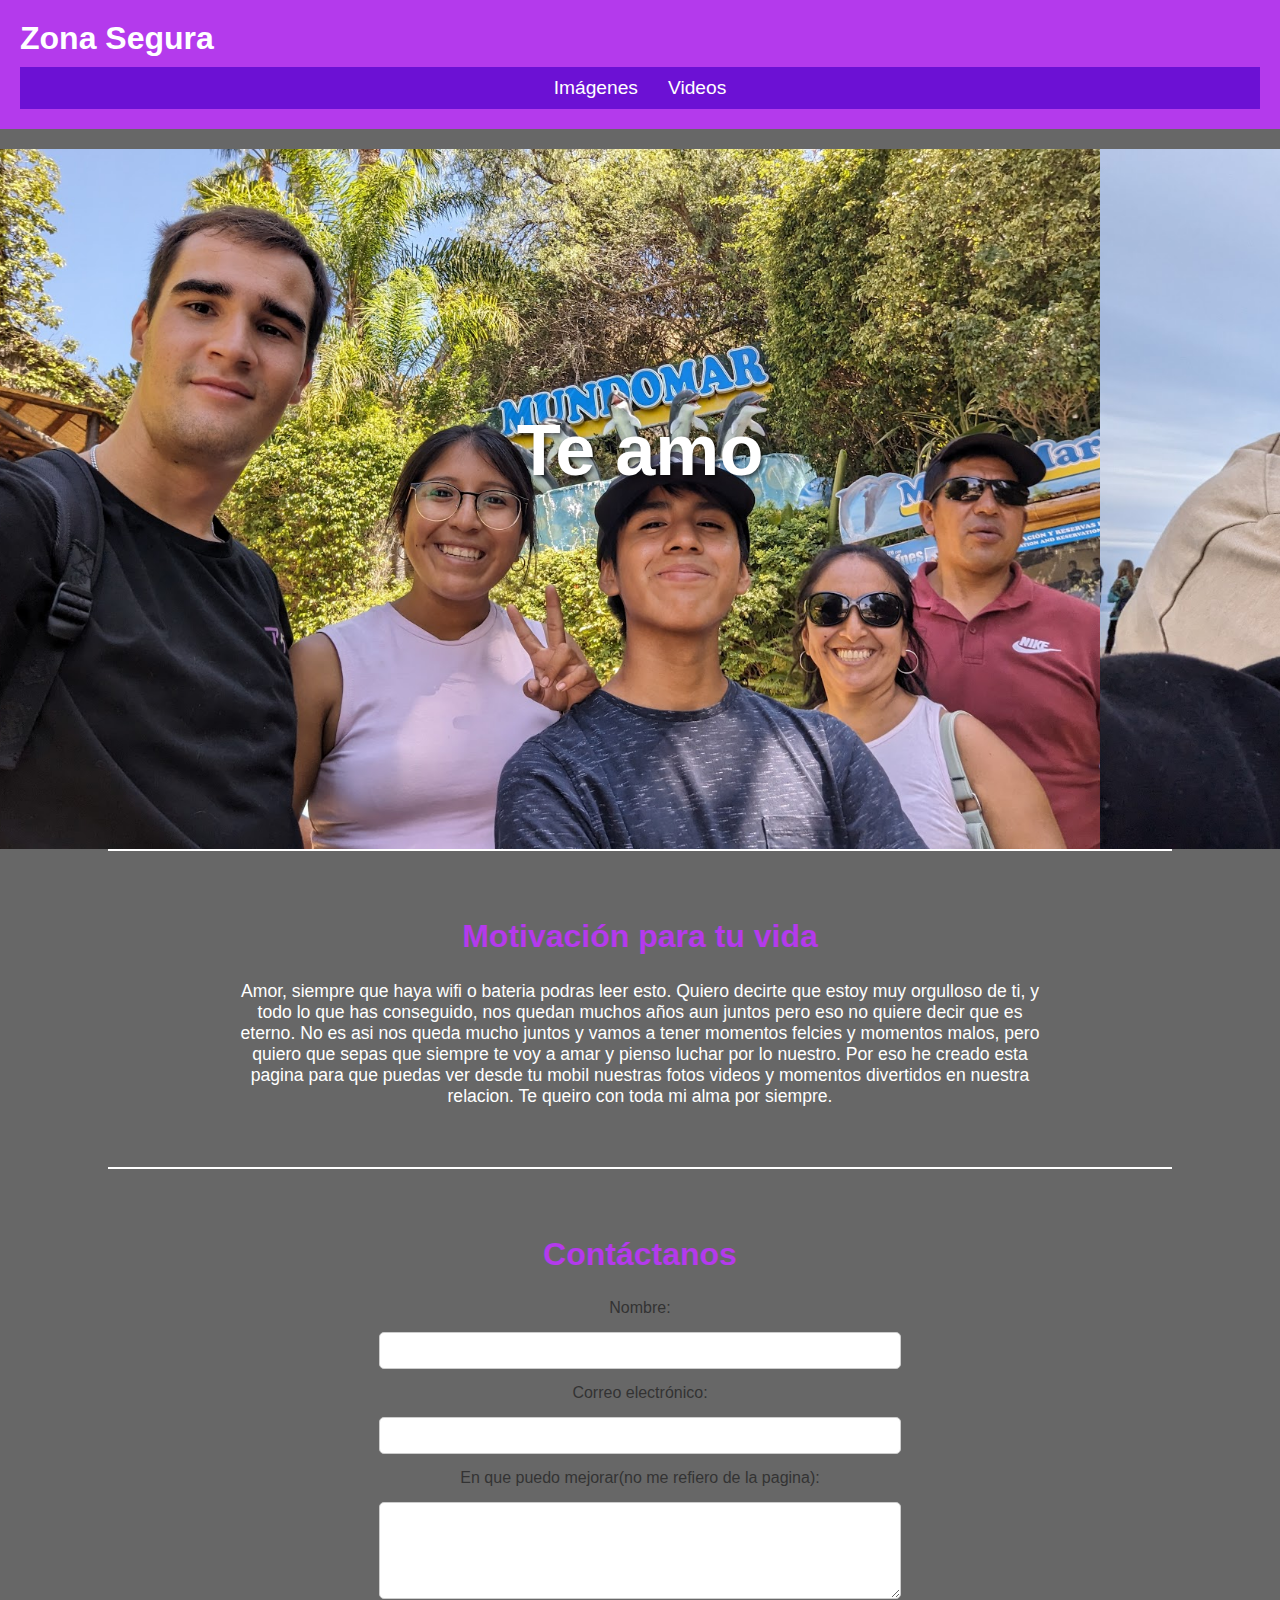
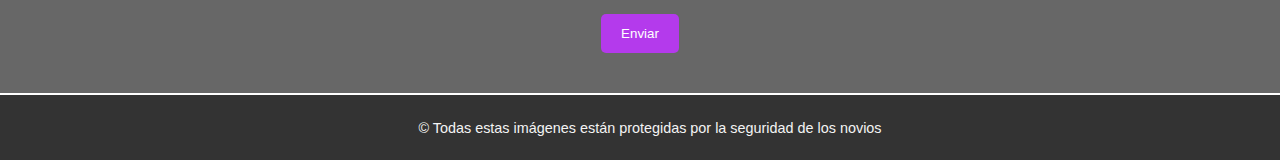
==== index.html @ 142c3a62 "Add files via upload" ====
<!DOCTYPE html>
<html lang="es">
<head>
    <meta charset="UTF-8">
    <meta name="viewport" content="width=device-width, initial-scale=1.0">
    <link rel="stylesheet" href="estilo.css">
    <link rel="icon" href="Imagenes/favicon.png" type="image/x-icon">
    <title>Nuestros recuerdos</title>
</head>
<body>
    <header>
        <!-- Zona segura -->
        <a href="index.html"><h1>Zona Segura</h1></a>

        <!-- Menú principal -->
        <div class="menu">
            <a href="imagenes.html">Imágenes</a>
            <a href="videos.html">Videos</a>
        </div>
        <div class="slider-text">
            <h2>Te amo</h2>
        </div>
    </header>

    <!-- Slider -->
    <section class="slider">
        <div class="slider-images">
            <img src="Imagenes/Mundomar.jpg" alt="Imagen 1">
            <img src="Imagenes/playa.jpg" alt="Imagen 2">
            <img src="Imagenes/fuentesAlgar.jpg" alt="Imagen 3">
            
        </div>
    </section>

    <!-- Texto Motivador -->
    <section class="motivational-text">
        <h2>Motivación para tu vida</h2>
        <p>
            Amor, siempre que haya wifi o bateria podras leer esto.
            Quiero decirte que estoy muy orgulloso de ti, y todo lo que has conseguido, 
            nos quedan muchos años aun juntos pero eso no quiere decir que es eterno. 
            No es asi nos queda mucho juntos y vamos a tener momentos felcies y momentos malos, 
            pero quiero que sepas que siempre te voy a amar y pienso luchar por lo nuestro. 
            Por eso he creado esta pagina para que puedas ver desde tu mobil nuestras fotos videos y momentos divertidos en nuestra relacion.
            Te queiro con toda mi alma por siempre.
        </p>
    </section>

    <!-- Formulario de contacto -->
    <section class="contact-form">
        <h2>Contáctanos</h2>
        <form action="#" method="post">
            <label for="name">Nombre:</label>
            <input type="text" id="name" name="name" required>

            <label for="email">Correo electrónico:</label>
            <input type="email" id="email" name="email" required>

            <label for="message">En que puedo mejorar(no me refiero de la pagina):</label>
            <textarea id="message" name="message" rows="5" required></textarea>

            <button type="submit">Enviar</button>
        </form>
    </section>

    <footer>
        <p>&copy; Todas estas imágenes están protegidas por la seguridad de los novios</p>
    </footer>
</body>
</html>
---- estilo.css ----
/* Estilo general */
body {
    margin: 0;
    font-family: 'Roboto', Arial, sans-serif; /* Cambiado a fuente Roboto */
    background-color: #676767; /* Gris uniforme para todo el fondo */
    color: #333;
}

/* Estilo del header */
header {
    display: flex;
    flex-direction: column;
    align-items: flex-start;
    padding: 20px;
    background-color: #b43aec; /* Azul principal */
    color: white;
}

header h1 {
    margin: 0;
    font-size: 2rem;
}

header a {
    text-decoration: none;
    color: white; /* Elimina subrayado */
}

/* Estilo del menú */
.menu {
    margin-top: 10px;
    width: 100%;
    display: flex;
    justify-content: center;
    background-color: #6c11d4; /* Azul oscuro */
    padding: 10px 0;
}

.menu a {
    text-decoration: none;
    color: white;
    margin: 0 15px;
    font-size: 1.2rem;
}

.menu a:hover {
    text-decoration: underline;
}

/* Slider */
.slider {
    width: 100%; /* El slider ocupa el 100% del ancho */
    overflow: hidden; /* Oculta lo que quede fuera del contenedor */
    margin-top: 20px;
    text-align: center;
    position: relative; /* Posicionamiento relativo para el contenido dentro */
}

.slider-images {
    display: flex;
    animation: slide 20s linear infinite; /* Deslizar hacia la derecha lentamente */
}

.slider-images img {
    width: 1100px; /* Tamaño del ancho de las imágenes */
    height: 700px; /* Altura fija para las imágenes */
    object-fit: cover; /* Asegura que las imágenes se ajusten sin distorsionarse */
    flex-shrink: 0; /* Evita que las imágenes se reduzcan al ser apiladas */
}

/* Texto en el centro del slider */
.slider-text {
    position: absolute; /* Posiciona el texto de manera absoluta */
    top: 50%; /* Lo coloca en el centro verticalmente */
    left: 50%; /* Lo coloca en el centro horizontalmente */
    transform: translate(-50%, -50%); /* Ajusta el texto perfectamente al centro */
    color: white; /* Color blanco para el texto */
    font-size: 3rem; /* Tamaño del texto */
    font-weight: bold; /* Hace el texto en negrita */
    text-shadow: 2px 2px 5px rgba(0, 0, 0, 0.7); /* Sombra para mejorar la legibilidad */
    z-index: 10; /* Asegura que el texto esté por encima de las imágenes */
}

/* Animación del slider */
@keyframes slide {
    0% {
        transform: translateX(0); /* Inicia en la posición inicial */
    }
    100% {
        transform: translateX(-100%); /* Mueve la imagen completamente hacia la izquierda */
    }
}

/* Zona de Imágenes en filas de 4 */
.image-gallery {
    display: grid; /* Utiliza el layout de grid */
    grid-template-columns: repeat(4, 1fr); /* 4 columnas de igual tamaño */
    gap: 40px; /* Espacio entre las imágenes */
    padding: 20px;
    justify-items: center; /* Centra las imágenes dentro de las celdas */
    margin-top: 30px;
}

.image-gallery img {
    width: 100%; /* La imagen ocupa todo el espacio disponible en su contenedor */
    height: 500px; /* Altura fija para todas las imágenes */
    object-fit: cover; /* Ajusta la imagen sin distorsionar */
    max-width: 900px; /* Tamaño máximo de la imagen */
    border-radius: 8px; /* Bordes redondeados para las imágenes */
    box-shadow: 0 4px 6px rgba(0, 0, 0, 0.1); /* Sombra ligera */
}

/* Zona de Videos en filas de 4 */
.video-gallery {
    display: grid; /* Utiliza el layout de grid */
    grid-template-columns: repeat(4, 1fr); /* 4 columnas de igual tamaño */
    gap: 10px; /* Espacio entre los videos */
    padding: 20px;
    justify-items: center; /* Centra los videos dentro de las celdas */
    margin-top: 30px;
}

.video-gallery video {
    width: 100%; /* El video ocupa todo el espacio disponible */
    height: 200px; /* Altura fija para todos los videos */
    object-fit: cover; /* Ajusta el video sin distorsionar */
    max-width: 250px; /* Tamaño máximo del video */
    border-radius: 8px; /* Bordes redondeados para los videos */
    box-shadow: 0 4px 6px rgba(0, 0, 0, 0.1); /* Sombra ligera */
}

/*Container*/
.container {
    color: white;
    padding: 20px; /* Espaciado interior */
    margin: 20px;  /* Espaciado exterior */
}

/* Texto Motivador */
.motivational-text {
    padding: 40px 20px;
    text-align: center;
    border-top: 2px solid white; /* Línea separadora blanca */
    width: 80%; /* Ajustar el ancho de la línea */
    margin: 0 auto; /* Centrar la línea */
}

.motivational-text h2 {
    font-size: 2rem;
    color: #b43aec;
}

.motivational-text p {
    font-size: 1.1rem;
    color: white;
    max-width: 800px;
    margin: 20px auto;
}

/* Formulario de contacto */
.contact-form {
    padding: 40px 20px;
    margin-top: 30px;
    text-align: center;
    border-top: 2px solid white; /* Línea separadora blanca */
    width: 80%; /* Ajustar el ancho de la línea */
    margin: 0 auto; /* Centrar la línea */
}

.contact-form h2 {
    font-size: 2rem;
    color: #b43aec;
}

.contact-form form {
    display: grid;
    gap: 15px;
    justify-items: center;
}

.contact-form input, .contact-form textarea {
    width: 100%;
    max-width: 500px;
    padding: 10px;
    border: 1px solid #ccc;
    border-radius: 5px;
}

.contact-form button {
    padding: 12px 20px;
    background-color: #b43aec;
    color: white;
    border: none;
    border-radius: 5px;
    cursor: pointer;
}

.contact-form button:hover {
    background-color: #6c11d4;
}

/* Estilo del footer */
footer {
    text-align: center;
    padding: 10px;
    background-color: #333;
    color: #f4f4f4;
    font-size: 0.9rem;
    border-top: 2px solid white; /* Línea separadora blanca */
    width: 100%; /* Ajustar el ancho de la línea */
    margin: 0 auto; /* Centrar la línea */
}
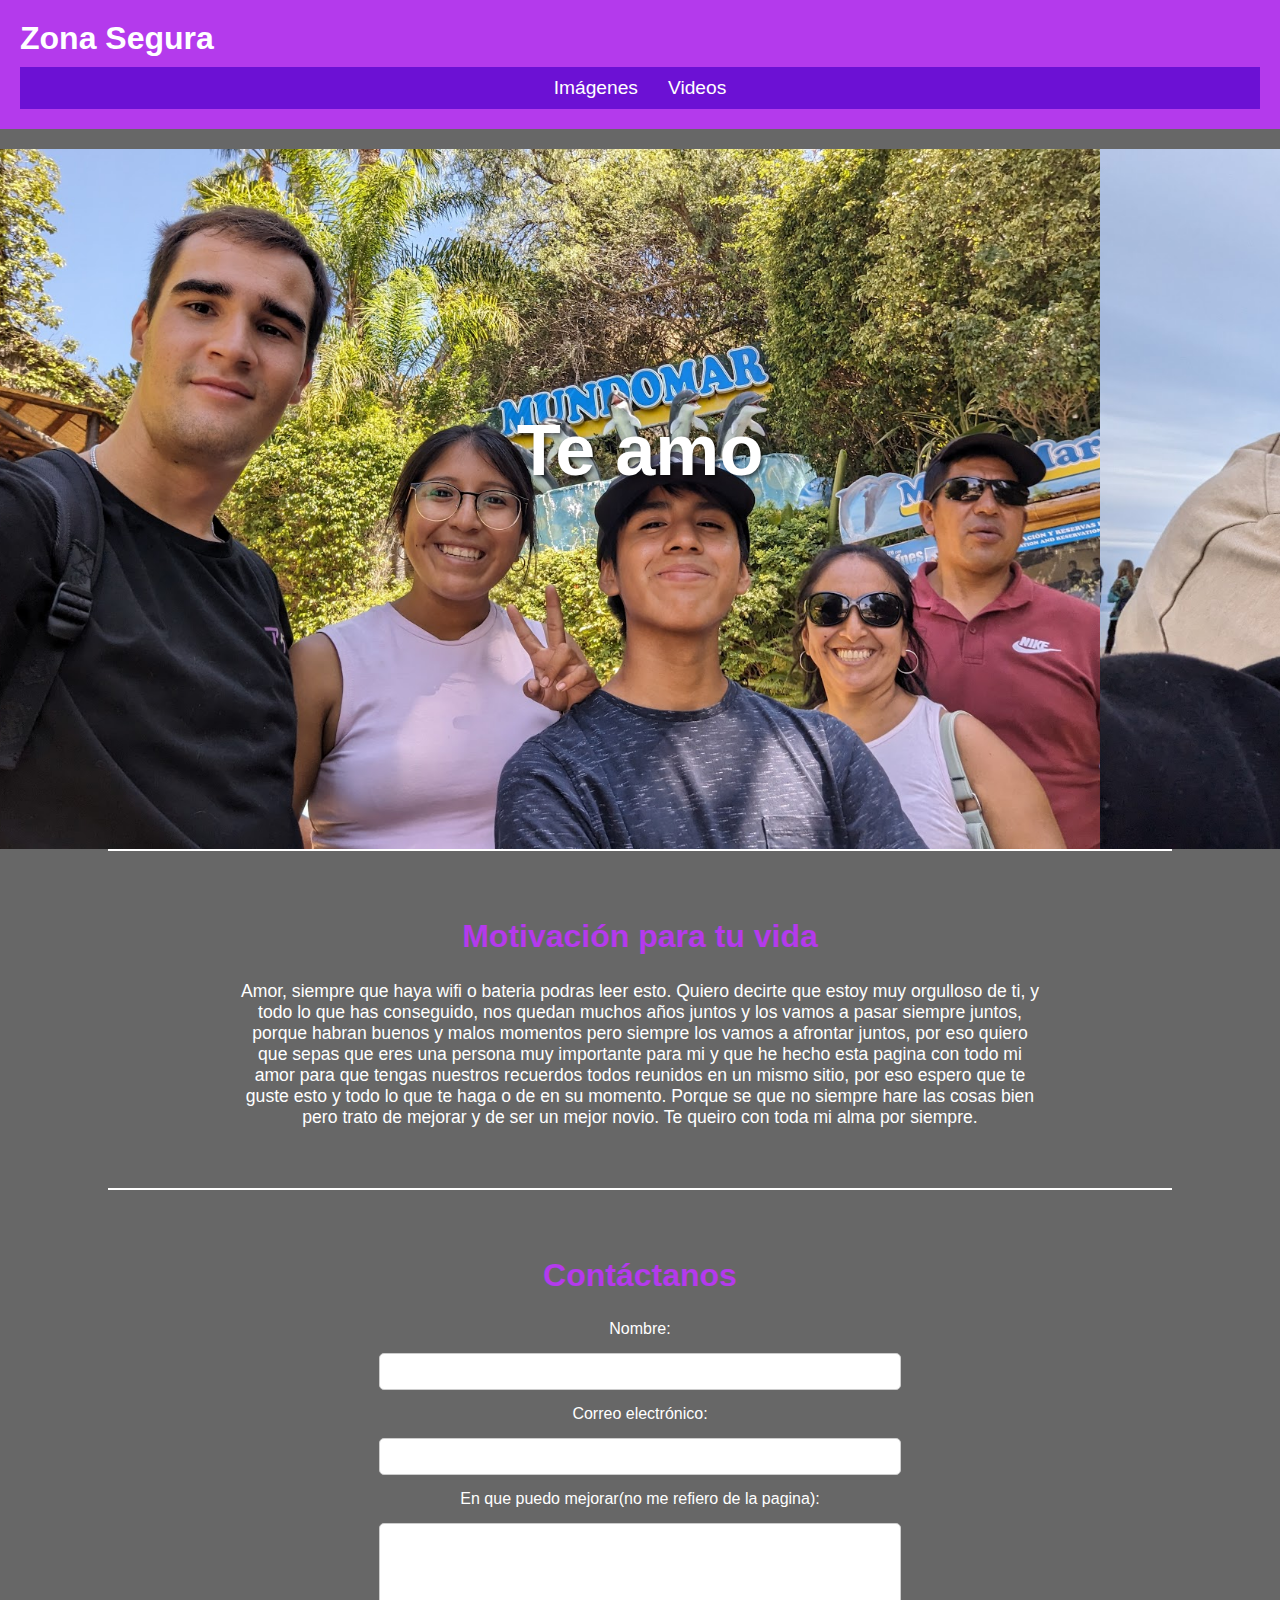
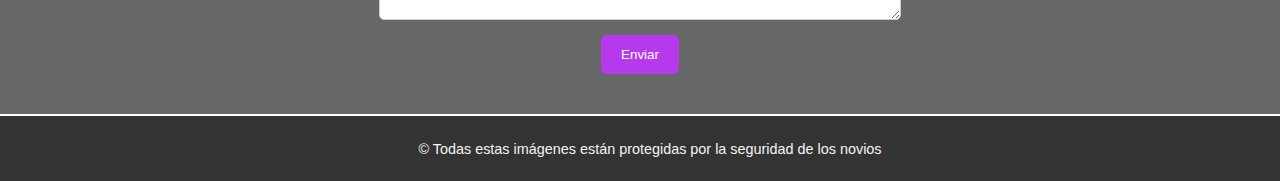
==== commit a4a98225: "Update index.html" ====
--- a/index.html
+++ b/index.html
@@ -38,10 +38,11 @@
         <p>
             Amor, siempre que haya wifi o bateria podras leer esto.
             Quiero decirte que estoy muy orgulloso de ti, y todo lo que has conseguido, 
-            nos quedan muchos años aun juntos pero eso no quiere decir que es eterno. 
-            No es asi nos queda mucho juntos y vamos a tener momentos felcies y momentos malos, 
-            pero quiero que sepas que siempre te voy a amar y pienso luchar por lo nuestro. 
-            Por eso he creado esta pagina para que puedas ver desde tu mobil nuestras fotos videos y momentos divertidos en nuestra relacion.
+            nos quedan muchos años juntos y los vamos a pasar siempre juntos, porque habran buenos y malos momentos 
+            pero siempre los vamos a afrontar juntos, por eso quiero que sepas que eres una persona muy importante para mi
+            y que he hecho esta pagina con todo mi amor para que tengas nuestros recuerdos todos reunidos en un mismo sitio,
+            por eso espero que te guste esto y todo lo que te haga o de en su momento. 
+            Porque se que no siempre hare las cosas bien pero trato de mejorar y de ser un mejor novio. 
             Te queiro con toda mi alma por siempre.
         </p>
     </section>
--- a/estilo.css
+++ b/estilo.css
@@ -165,6 +165,7 @@
     border-top: 2px solid white; /* Línea separadora blanca */
     width: 80%; /* Ajustar el ancho de la línea */
     margin: 0 auto; /* Centrar la línea */
+    color: white;
 }
 
 .contact-form h2 {
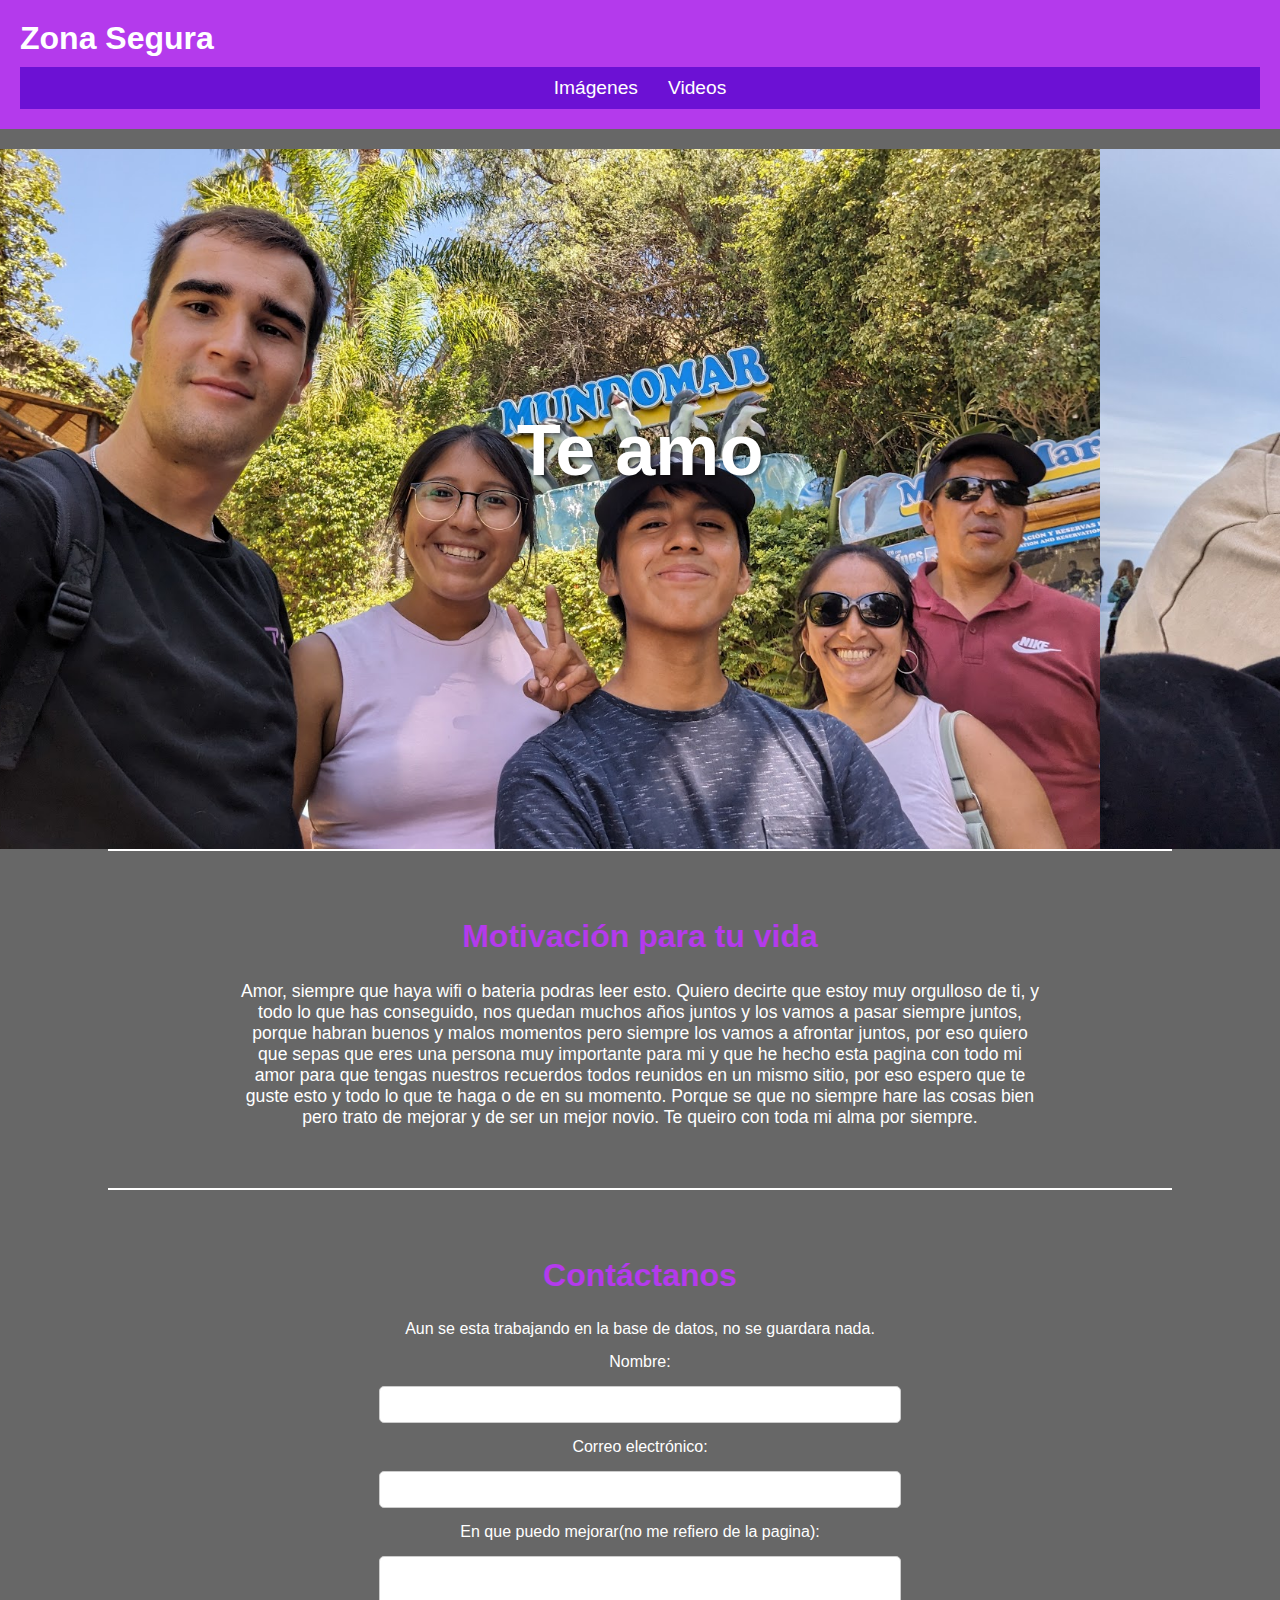
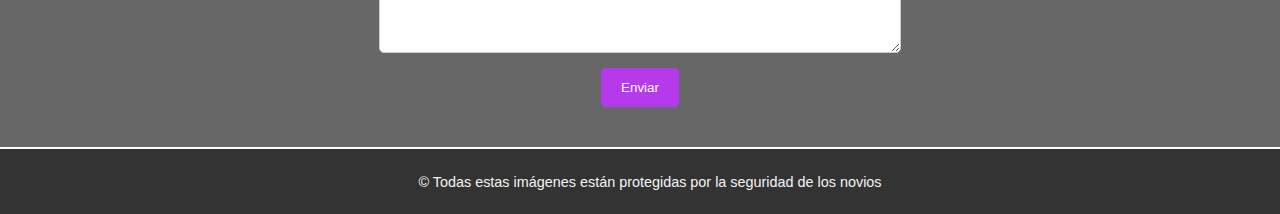
==== commit a5ffcafb: "Update index.html" ====
--- a/index.html
+++ b/index.html
@@ -51,6 +51,7 @@
     <section class="contact-form">
         <h2>Contáctanos</h2>
         <form action="#" method="post">
+            <caption>Aun se esta trabajando en la base de datos, no se guardara nada.</caption>
             <label for="name">Nombre:</label>
             <input type="text" id="name" name="name" required>
 
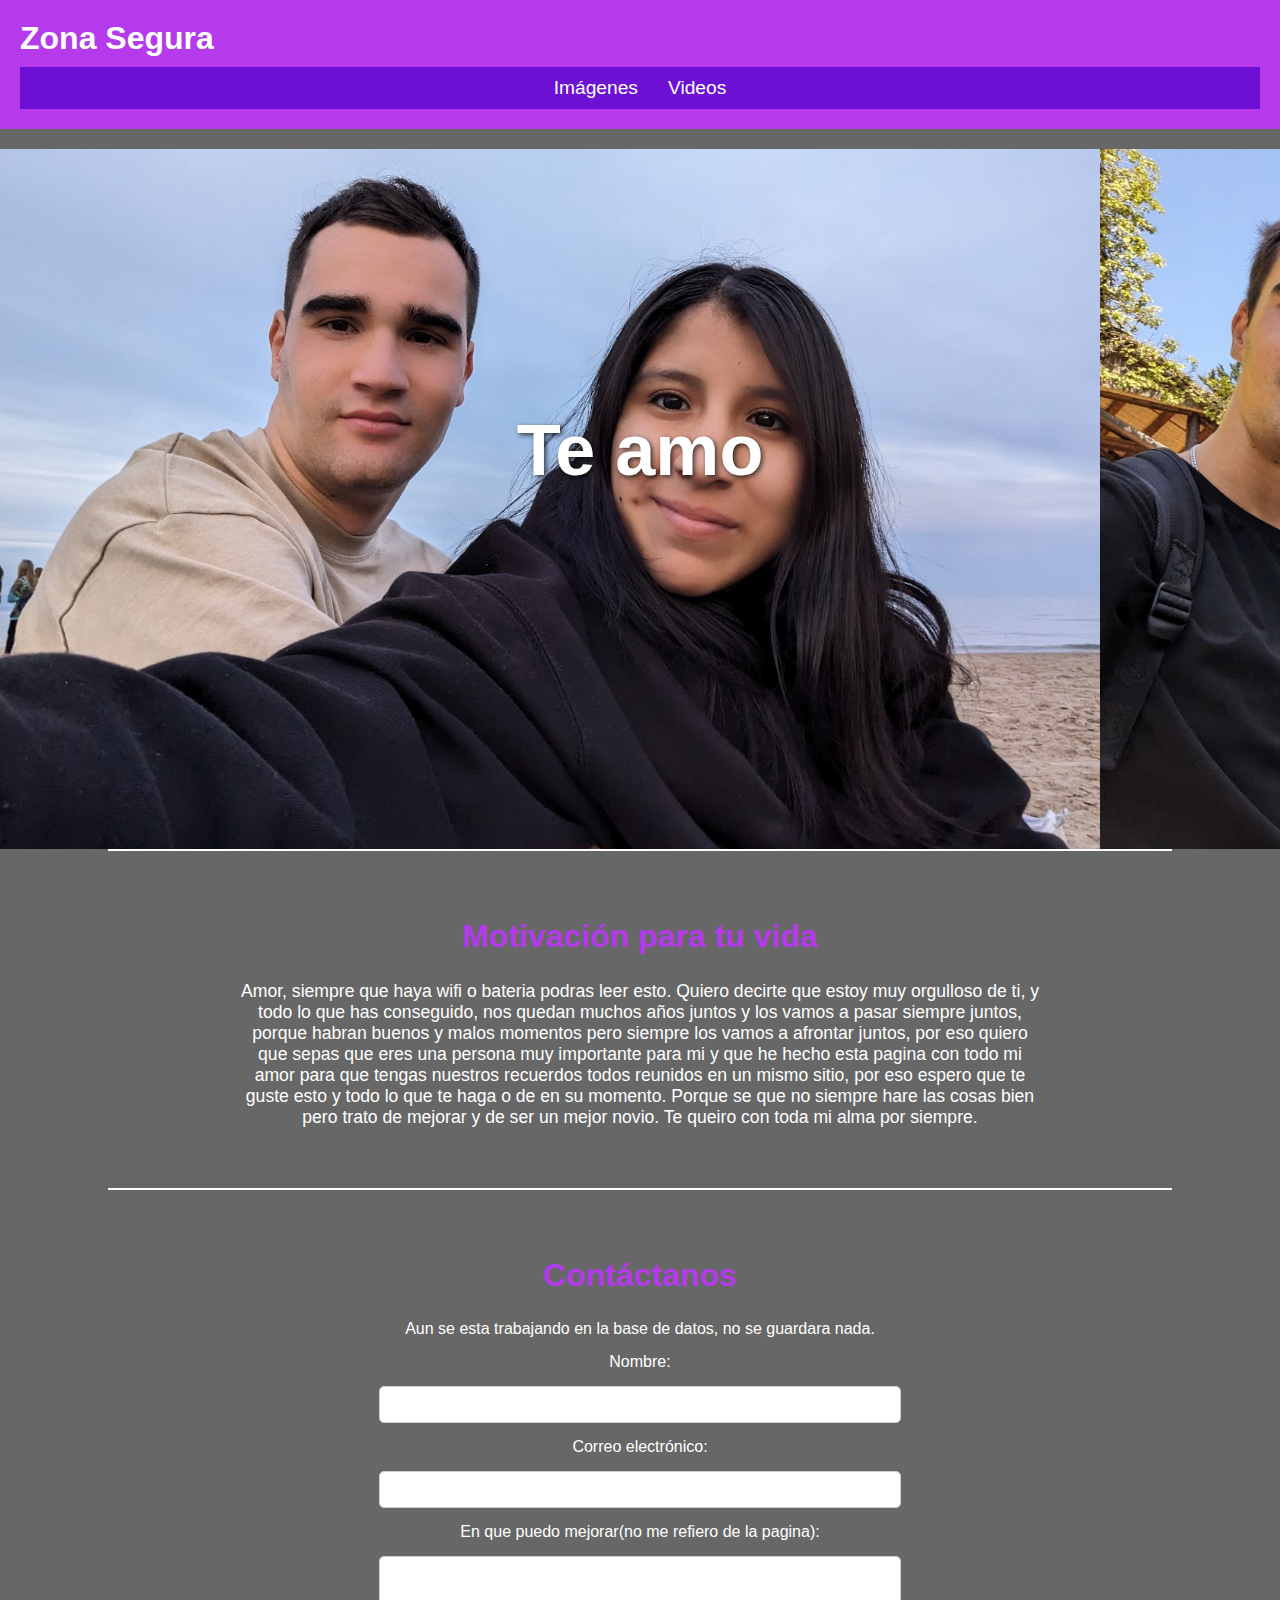
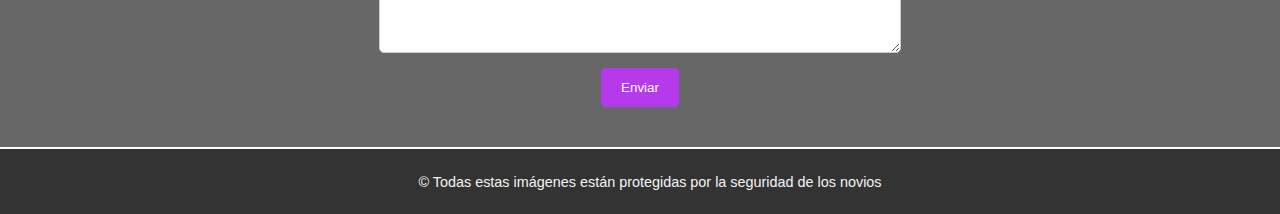
==== commit 1cc7a080: "Update index.html" ====
--- a/index.html
+++ b/index.html
@@ -25,8 +25,8 @@
     <!-- Slider -->
     <section class="slider">
         <div class="slider-images">
-            <img src="Imagenes/Mundomar.jpg" alt="Imagen 1">
-            <img src="Imagenes/playa.jpg" alt="Imagen 2">
+            <img src="Imagenes/playa.jpg" alt="Imagen 1">
+            <img src="Imagenes/Mundomar.jpg" alt="Imagen 2">
             <img src="Imagenes/fuentesAlgar.jpg" alt="Imagen 3">
             
         </div>
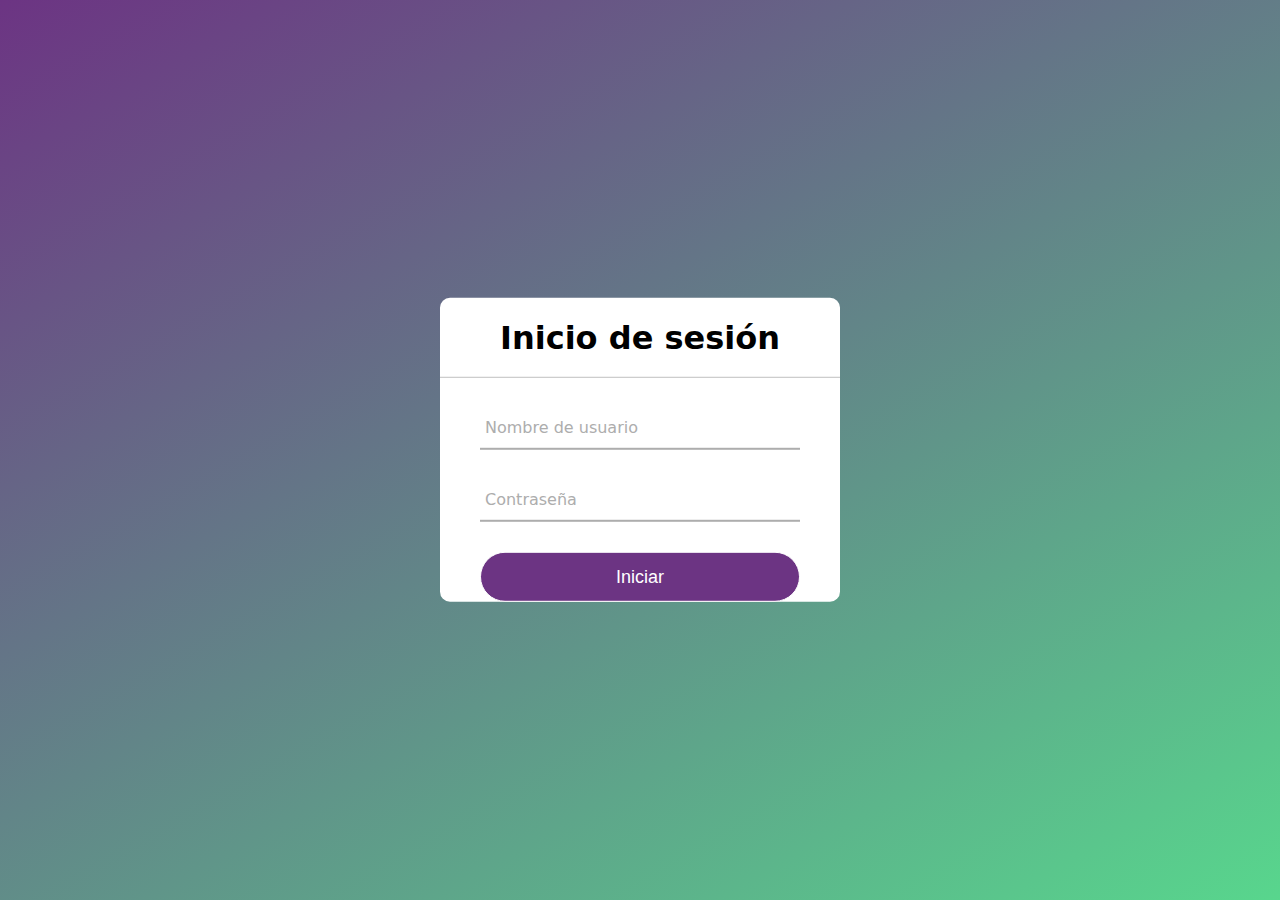
==== commit 715b373a: "Add files via upload" ====
--- a/index.html
+++ b/index.html
@@ -3,70 +3,66 @@
 <head>
     <meta charset="UTF-8">
     <meta name="viewport" content="width=device-width, initial-scale=1.0">
-    <link rel="stylesheet" href="estilo.css">
-    <link rel="icon" href="Imagenes/favicon.png" type="image/x-icon">
-    <title>Nuestros recuerdos</title>
+    <title>Inicio de sesión</title>
+    <link rel="stylesheet" href="login.css">
 </head>
 <body>
-    <header>
-        <!-- Zona segura -->
-        <a href="index.html"><h1>Zona Segura</h1></a>
+    <div class="formulario">
+        <h1>Inicio de sesión</h1>
+        <form id="loginForm">
+            <div class="username">
+                <input type="text" id="username" required>
+                <label>Nombre de usuario</label>
+            </div>
+            <div class="username">
+                <input type="password" id="password" required>
+                <label>Contraseña</label>
+            </div>
+            <input type="submit" value="Iniciar">
+        </form>
+    </div>
+    <script>
+        // Credenciales válidas (usuario y contraseña cifrados)
+        const validCredentials = {
+            usernameHash: "a2bef5f24027056f18d01e0e73ae655d5302196b02568e9ce58e2174d5a93562", 
+            passwordHash: "3fa217f31dea84394c602de23b306b7f5b906ef5490728217b54bcf8808af560"  
+        };
 
-        <!-- Menú principal -->
-        <div class="menu">
-            <a href="imagenes.html">Imágenes</a>
-            <a href="videos.html">Videos</a>
-        </div>
-        <div class="slider-text">
-            <h2>Te amo</h2>
-        </div>
-    </header>
+        // Función para generar el hash SHA-256 de una cadena
+        async function hashInput(input) {
+            const encoder = new TextEncoder();
+            const data = encoder.encode(input);
+            const hashBuffer = await crypto.subtle.digest('SHA-256', data);
+            const hashArray = Array.from(new Uint8Array(hashBuffer));
+            return hashArray.map(b => b.toString(16).padStart(2, '0')).join('');
+        }
 
-    <!-- Slider -->
-    <section class="slider">
-        <div class="slider-images">
-            <img src="Imagenes/playa.jpg" alt="Imagen 1">
-            <img src="Imagenes/Mundomar.jpg" alt="Imagen 2">
-            <img src="Imagenes/fuentesAlgar.jpg" alt="Imagen 3">
-            
-        </div>
-    </section>
+        // Manejador del evento de envío del formulario
+        document.getElementById("loginForm").addEventListener("submit", async function(event) {
+            event.preventDefault(); // Evitar que el formulario recargue la página
 
-    <!-- Texto Motivador -->
-    <section class="motivational-text">
-        <h2>Motivación para tu vida</h2>
-        <p>
-            Amor, siempre que haya wifi o bateria podras leer esto.
-            Quiero decirte que estoy muy orgulloso de ti, y todo lo que has conseguido, 
-            nos quedan muchos años juntos y los vamos a pasar siempre juntos, porque habran buenos y malos momentos 
-            pero siempre los vamos a afrontar juntos, por eso quiero que sepas que eres una persona muy importante para mi
-            y que he hecho esta pagina con todo mi amor para que tengas nuestros recuerdos todos reunidos en un mismo sitio,
-            por eso espero que te guste esto y todo lo que te haga o de en su momento. 
-            Porque se que no siempre hare las cosas bien pero trato de mejorar y de ser un mejor novio. 
-            Te queiro con toda mi alma por siempre.
-        </p>
-    </section>
+            const username = document.getElementById("username").value;
+            const password = document.getElementById("password").value;
 
-    <!-- Formulario de contacto -->
-    <section class="contact-form">
-        <h2>Contáctanos</h2>
-        <form action="#" method="post">
-            <caption>Aun se esta trabajando en la base de datos, no se guardara nada.</caption>
-            <label for="name">Nombre:</label>
-            <input type="text" id="name" name="name" required>
+            // Cifrar las credenciales ingresadas
+            const usernameHash = await hashInput(username);
+            const passwordHash = await hashInput(password);
 
-            <label for="email">Correo electrónico:</label>
-            <input type="email" id="email" name="email" required>
+            // Mostrar en consola los valores de hash generados para depuración
+            console.log("Usuario ingresado:", username);
+            console.log("Contraseña ingresada:", password);
+            console.log("Usuario Hash ingresado:", usernameHash);
+            console.log("Contraseña Hash ingresada:", passwordHash);
 
-            <label for="message">En que puedo mejorar(no me refiero de la pagina):</label>
-            <textarea id="message" name="message" rows="5" required></textarea>
-
-            <button type="submit">Enviar</button>
-        </form>
-    </section>
-
-    <footer>
-        <p>&copy; Todas estas imágenes están protegidas por la seguridad de los novios</p>
-    </footer>
+            // Verificar credenciales cifradas
+            if (usernameHash === validCredentials.usernameHash && passwordHash === validCredentials.passwordHash) {
+                // Redirigir a la página principal
+                window.location.href = "principal.html";
+            } else {
+                // Mostrar un mensaje de error
+                alert("Usuario o contraseña incorrectos.");
+            }
+        });
+    </script>
 </body>
 </html>
--- a/login.css
+++ b/login.css
@@ -0,0 +1,88 @@
+body {
+    margin: 0;
+    padding: 0;
+    font-family: system-ui, -apple-system, BlinkMacSystemFont, 'Segoe UI', Roboto, Oxygen, Ubuntu, Cantarell, 'Open Sans', 'Helvetica Neue', sans-serif;
+    background: linear-gradient(150deg, #6C3483, #58D68D);
+    height: 100vh;
+}
+
+.formulario {
+    position: absolute;
+    top: 50%;
+    left: 50%;
+    transform: translate(-50%, -50%);
+    width: 400px;
+    background: white;
+    border-radius: 10px;
+}
+.formulario h1 {
+    text-align: center;
+    padding: 0 0 20px 0;
+    border-bottom: 1px solid silver;
+}
+.formulario form {
+    padding: 0 40px;
+    box-sizing: border-box;
+}
+form .username {
+    position: relative;
+    border-bottom: 2px solid #adadad;
+    margin: 30px 0;
+}
+.username input{
+    width: 100%;
+    padding: 0 5px;
+    height: 40px;
+    font-size: 16px;
+    border: none;
+    background: none;
+    outline: none;
+}
+
+.username label {
+    position: absolute;
+    top: 50%;
+    left: 5px;
+    color: #adadad;
+    transform: translateY(-50%);
+    font-size: 16px;
+    pointer-events: none;
+    transition: .5s;
+}
+
+.username span::before {
+    content: '';
+    position: absolute;
+    top: 40px;
+    left: 0;
+    width: 0%;
+    height: 2px;
+    background: #6C3483;
+    transition: .5s;
+}
+
+.username input:focus ~ label,
+.username input:focus ~ label {
+    top: -5px;
+    color: #6C3483; 
+}
+.username input:focus ~ span::before,
+.username input:focus ~ span::before{
+    width: 100%;
+}
+
+input[type="submit"]{
+    width: 100%;
+    height: 50px;
+    border: 1px solid;
+    background: #6C3483;
+    border-radius: 25px;
+    font-size: 18px;
+    color: white;
+    cursor: pointer;
+    outline: none;
+}
+input[type="submit"]:hover{
+    border-color: purple;
+    transition: .5s;
+}